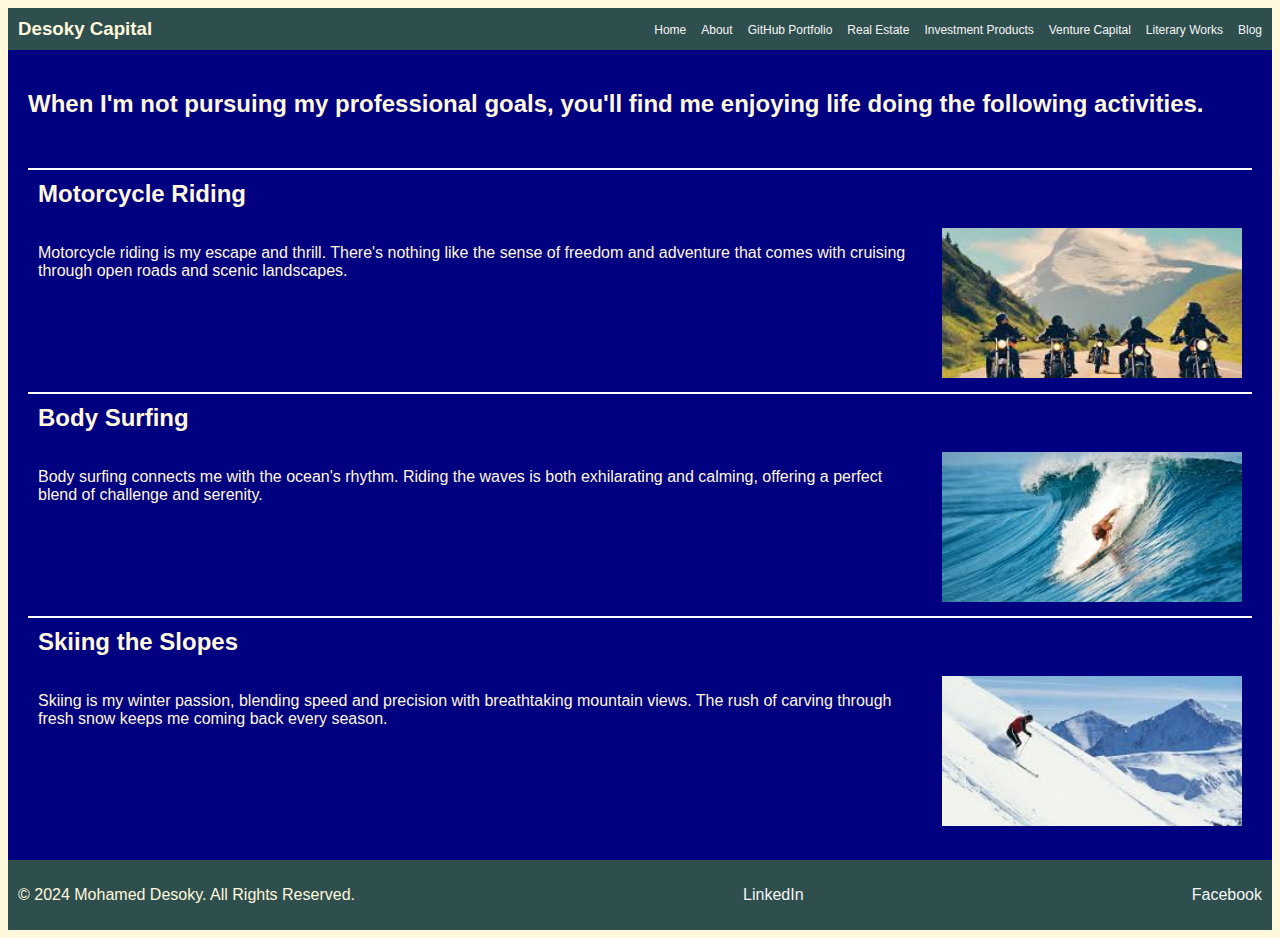
==== about.html @ c7a8af37 "Add block09 folder with website pages" ====
<!DOCTYPE html>
<html lang="en">
<head>
    <meta charset="UTF-8">
    <meta name="viewport" content="width=device-width, initial-scale=1.0">
    <title>Mohamed Desoky</title>

    <link rel="stylesheet" href="styles.css">
    
    <style>

        body {
            display: flex;
            flex-direction: column; /* Stack elements vertically */
            background-color: cornsilk;            
            min-height: 100vh; /* Ensure body covers the entire viewport */
            font-family: 'Arial', sans-serif;           
        }

        main {
            display: flex;
            flex: 1; /* Allow main to take remaining space */
            flex-direction: column; /* Stack elements vertically */
            background-color: navy;
            color: cornsilk;                     
            /* overflow: auto; */
            padding: 20px;
        }


        table {
            
            margin-top: 50px; /* Center content vertically */
            width: 100%; /* Make the table span the container width */
            border-collapse: collapse; /* Remove spacing between cells */
        }

        section {
            margin-top:20px;
            display: flex; /* Turn section into a flex container */
            flex: 1; /* Allow section to take remaining space */
            text-align: left; /* Align text in the center */
        }

        h1,h2,h3 {
            margin: 0px;
        }
    
        .trh {
        border-top: 2px solid white; /* Add a white border at the top of each row */
        }

        td {
        padding: 10px; /* Add padding inside table cells */
        vertical-align: top; /* Align content to the top of the cell */
        }
    
    </style>
</head>

<body>
    <header>
        <h3>Desoky Capital</h3>
        <nav>
            <ul>
                <li><a href="index.html">Home</a></li>
                <li><a href="about.html">About</a></li>
                <li><a href="portfolio.html">GitHub Portfolio</a></li>
                <li><a href="real-estate.html">Real Estate</a></li>
                <li><a href="investment-products.html">Investment Products</a></li>
                <li><a href="venture-capital.html">Venture Capital</a></li>
                <li><a href="literary-works.html">Literary Works</a></li>
                <li><a href="blog.html">Blog</a></li>
            </ul>
        </nav>
    </header>

    <main>

        <section>
            <h2>
                When I'm not pursuing my professional goals, you'll find me enjoying life doing the following activities.
            </h2>

        </section>  

        <table>
            <tr class="trh">
                <td colspan="2">
                    <h2>Motorcycle Riding</h2>
                </td>
            </tr>
            
            <tr>
                <td>
                    <p>Motorcycle riding is my escape and thrill. There's nothing like the sense of freedom and adventure that comes with cruising through open roads and scenic landscapes.</p>

                </td>
                <td>
                    <img src="[data-uri]" alt="Motorcycle">
                </td>
            </tr>

            <tr class="trh">
                <td colspan="2">
                    <h2>Body Surfing</h2>
                </td>
            </tr>

            <tr>
                <td>
                    <p>Body surfing connects me with the ocean's rhythm. Riding the waves is both exhilarating and calming, offering a perfect blend of challenge and serenity.</p>

                </td>
                <td>
                    <img src="[data-uri]" alt="Surfing">
                </td>
            </tr>

            <tr class="trh">
                <td colspan="2">
                    <h2>Skiing the Slopes</h2>
                </td>
            </tr>

            <tr>
                <td>
                    <p>Skiing is my winter passion, blending speed and precision with breathtaking mountain views. The rush of carving through fresh snow keeps me coming back every season.</p>

                </td>
                <td>
                    <img src="[data-uri]" alt="Skiing">
                </td>
            </tr>
                    
    
        </table>

    </main>

    <footer>
        <p>&copy; 2024 Mohamed Desoky. All Rights Reserved.</p>
        <p><a href="https://www.linkedin.com/in/mohameddesoky/" target="_blank">LinkedIn</a></p>
        <p><a href="https://www.facebook.com/desokycapital/" target="_blank">Facebook</a></p>
    </footer>

</body>
</html>
---- styles.css ----
header,footer {
    display: flex; /* Use flexbox for layout */
    justify-content: space-between; /* Align items with space between */
    align-items: center; /* Vertically center items */
    padding: 10px;
    background-color: darkslategray;
    font-family: 'Arial', sans-serif;
    color: cornsilk;
}

nav ul {
    list-style: none; /* Remove bullet points */
    display: flex; /* Display list items in a row */
    gap: 15px; /* Add spacing between items */
    padding: 0;
    margin: 0;
}

nav a {
    font-size: 12px;
    text-decoration: none; /* Remove underline */
    color: whitesmoke;
}

footer a {
    text-decoration: none; /* Remove underline */
    color: whitesmoke;
}

nav a:hover {
    color: darkblue;
    text-decoration: underline; /* Change color on hover */
}

img {
    width: 300px; /* Set the desired width */
    height: 150px; /* Set the desired height */
    object-fit: cover;
}
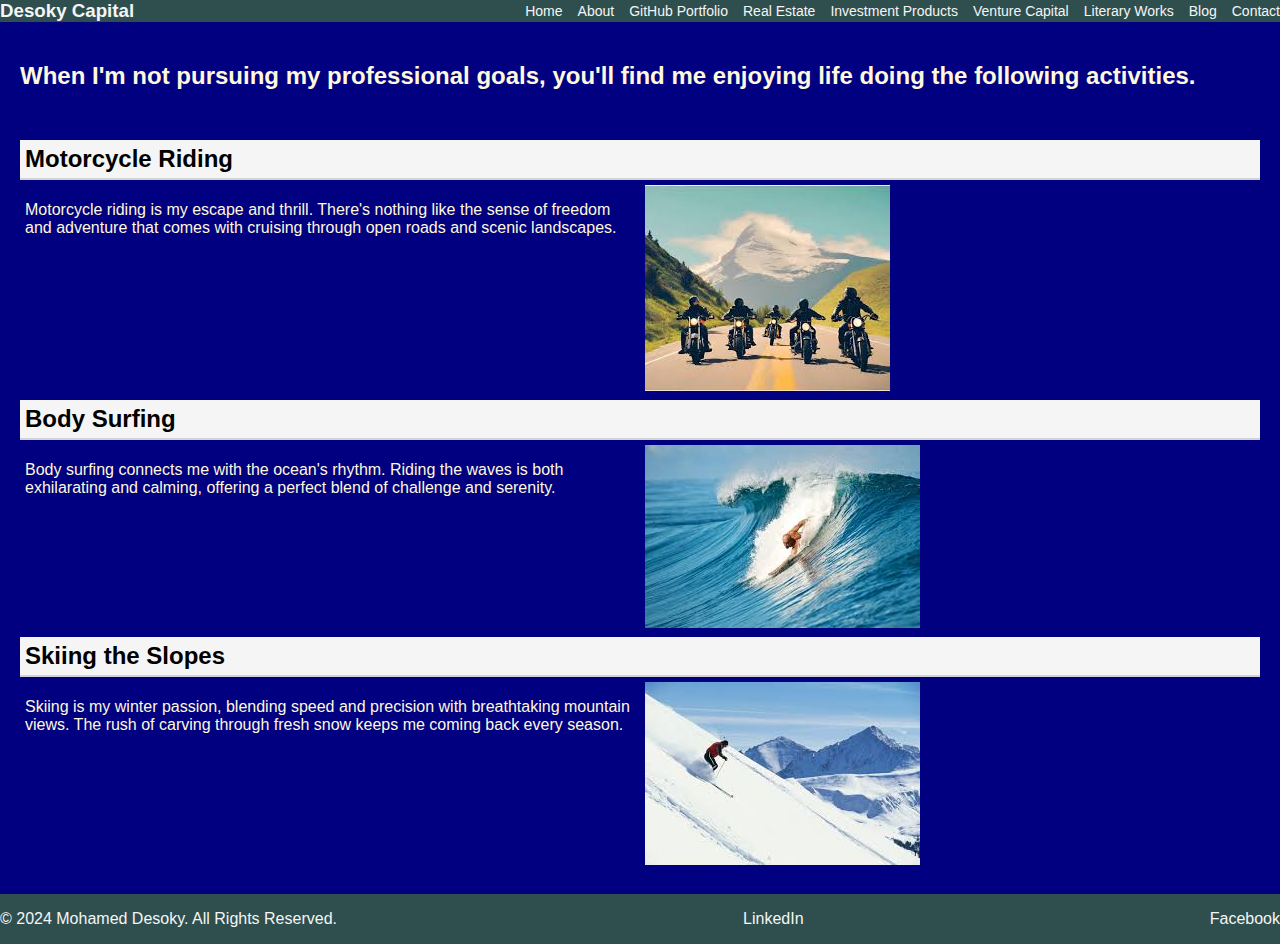
==== commit a05f2017: "Replace old website files with new website file" ====
--- a/about.html
+++ b/about.html
@@ -1,31 +1,14 @@
 <!DOCTYPE html>
+
 <html lang="en">
 <head>
-    <meta charset="UTF-8">
-    <meta name="viewport" content="width=device-width, initial-scale=1.0">
-    <title>Mohamed Desoky</title>
+<meta charset="utf-8"/>
+<meta content="width=device-width, initial-scale=1.0" name="viewport"/>
+<title>Mohamed Desoky</title>
+<link href="styles.css" rel="stylesheet"/>
+<script src="contact.js"></script>
+<style>
 
-    <link rel="stylesheet" href="styles.css">
-    
-    <style>
-
-        body {
-            display: flex;
-            flex-direction: column; /* Stack elements vertically */
-            background-color: cornsilk;            
-            min-height: 100vh; /* Ensure body covers the entire viewport */
-            font-family: 'Arial', sans-serif;           
-        }
-
-        main {
-            display: flex;
-            flex: 1; /* Allow main to take remaining space */
-            flex-direction: column; /* Stack elements vertically */
-            background-color: navy;
-            color: cornsilk;                     
-            /* overflow: auto; */
-            padding: 20px;
-        }
 
 
         table {
@@ -41,108 +24,79 @@
             flex: 1; /* Allow section to take remaining space */
             text-align: left; /* Align text in the center */
         }
-
-        h1,h2,h3 {
-            margin: 0px;
-        }
-    
-        .trh {
-        border-top: 2px solid white; /* Add a white border at the top of each row */
-        }
-
-        td {
-        padding: 10px; /* Add padding inside table cells */
-        vertical-align: top; /* Align content to the top of the cell */
-        }
     
     </style>
 </head>
+<body>
+<header>
+<h3>Desoky Capital</h3>
+<nav>
+<ul>
+<li><a href="index.html">Home</a></li>
+<li><a href="about.html">About</a></li>
+<li><a href="portfolio.html">GitHub Portfolio</a></li>
+<li><a href="real-estate.html">Real Estate</a></li>
+<li><a href="investment-products.html">Investment Products</a></li>
+<li><a href="venture-capital.html">Venture Capital</a></li>
+<li><a href="literary-works.html">Literary Works</a></li>
+<li><a href="blog.html">Blog</a></li>
+<li><a href="contact.html">Contact</a></li>
 
-<body>
-    <header>
-        <h3>Desoky Capital</h3>
-        <nav>
-            <ul>
-                <li><a href="index.html">Home</a></li>
-                <li><a href="about.html">About</a></li>
-                <li><a href="portfolio.html">GitHub Portfolio</a></li>
-                <li><a href="real-estate.html">Real Estate</a></li>
-                <li><a href="investment-products.html">Investment Products</a></li>
-                <li><a href="venture-capital.html">Venture Capital</a></li>
-                <li><a href="literary-works.html">Literary Works</a></li>
-                <li><a href="blog.html">Blog</a></li>
-            </ul>
-        </nav>
-    </header>
-
-    <main>
-
-        <section>
-            <h2>
+</ul>
+</nav>
+</header>
+<main>
+<section>
+<h2>
                 When I'm not pursuing my professional goals, you'll find me enjoying life doing the following activities.
             </h2>
-
-        </section>  
-
-        <table>
-            <tr class="trh">
-                <td colspan="2">
-                    <h2>Motorcycle Riding</h2>
-                </td>
-            </tr>
-            
-            <tr>
-                <td>
-                    <p>Motorcycle riding is my escape and thrill. There's nothing like the sense of freedom and adventure that comes with cruising through open roads and scenic landscapes.</p>
-
-                </td>
-                <td>
-                    <img src="[data-uri]" alt="Motorcycle">
-                </td>
-            </tr>
-
-            <tr class="trh">
-                <td colspan="2">
-                    <h2>Body Surfing</h2>
-                </td>
-            </tr>
-
-            <tr>
-                <td>
-                    <p>Body surfing connects me with the ocean's rhythm. Riding the waves is both exhilarating and calming, offering a perfect blend of challenge and serenity.</p>
-
-                </td>
-                <td>
-                    <img src="[data-uri]" alt="Surfing">
-                </td>
-            </tr>
-
-            <tr class="trh">
-                <td colspan="2">
-                    <h2>Skiing the Slopes</h2>
-                </td>
-            </tr>
-
-            <tr>
-                <td>
-                    <p>Skiing is my winter passion, blending speed and precision with breathtaking mountain views. The rush of carving through fresh snow keeps me coming back every season.</p>
-
-                </td>
-                <td>
-                    <img src="[data-uri]" alt="Skiing">
-                </td>
-            </tr>
-                    
-    
-        </table>
-
-    </main>
-
-    <footer>
-        <p>&copy; 2024 Mohamed Desoky. All Rights Reserved.</p>
-        <p><a href="https://www.linkedin.com/in/mohameddesoky/" target="_blank">LinkedIn</a></p>
-        <p><a href="https://www.facebook.com/desokycapital/" target="_blank">Facebook</a></p>
-    </footer>
-
+</section>
+<table>
+<tr class="trh">
+<td colspan="2">
+<h2>Motorcycle Riding</h2>
+</td>
+</tr>
+<tr>
+<td>
+<p>Motorcycle riding is my escape and thrill. There's nothing like the sense of freedom and adventure that comes with cruising through open roads and scenic landscapes.</p>
+</td>
+<td>
+<img alt="Motorcycle" src="[data-uri]"/>
+</td>
+</tr>
+<tr class="trh">
+<td colspan="2">
+<h2>Body Surfing</h2>
+</td>
+</tr>
+<tr>
+<td>
+<p>Body surfing connects me with the ocean's rhythm. Riding the waves is both exhilarating and calming, offering a perfect blend of challenge and serenity.</p>
+</td>
+<td>
+<img alt="Surfing" src="[data-uri]"/>
+</td>
+</tr>
+<tr class="trh">
+<td colspan="2">
+<h2>Skiing the Slopes</h2>
+</td>
+</tr>
+<tr>
+<td>
+<p>Skiing is my winter passion, blending speed and precision with breathtaking mountain views. The rush of carving through fresh snow keeps me coming back every season.</p>
+</td>
+<td>
+<img alt="Skiing" src="[data-uri]"/>
+</td>
+</tr>
+</table>
+</main>
+<footer>
+<p>© 2024 Mohamed Desoky. All Rights Reserved.</p>
+<p><a href="https://www.linkedin.com/in/mohameddesoky/" target="_blank">LinkedIn</a></p>
+<p><a href="https://www.facebook.com/desokycapital/" target="_blank">Facebook</a></p>
+</footer>
 </body>
 </html>
--- a/styles.css
+++ b/styles.css
@@ -1,11 +1,57 @@
-header,footer {
-    display: flex; /* Use flexbox for layout */
-    justify-content: space-between; /* Align items with space between */
-    align-items: center; /* Vertically center items */
-    padding: 10px;
-    background-color: darkslategray;
+
+/* General Body Styling */
+body {
+    display: flex;
+    flex-direction: column;
+    background-color: cornsilk;
+    min-height: 100vh;
     font-family: 'Arial', sans-serif;
+    margin: 0;
+    padding: 0;
+}
+
+/* Main Content Styling */
+main {
+    flex: 1;
+    display: flex;
+    flex-direction: column;
+    background-color: navy;
     color: cornsilk;
+    padding: 20px;
+}
+
+/* Headers and Sections */
+h1, h2, h3 {
+    margin: 0;
+}
+
+.trh {
+    border-bottom: 2px solid lightgrey;
+    background-color: whitesmoke;
+    color: black;
+}
+
+/* Background Improvements */
+.bg {
+    background-color: white;
+    color: black;
+}
+
+/* Flex Containers */
+tr {
+    display: flex;
+}
+
+td {
+    flex: 1;
+    padding: 5px;
+    vertical-align: top;
+}
+
+/* Images */
+img {
+    max-width: 100%;
+    height: auto;
 }
 
 nav ul {
@@ -16,25 +62,28 @@
     margin: 0;
 }
 
-nav a {
-    font-size: 12px;
-    text-decoration: none; /* Remove underline */
+/* Navigation Styling */
+header nav ul li a {
+    text-decoration: none;
     color: whitesmoke;
+    font-size: 14px;
+}
+
+header nav ul li a:hover {
+    color: darkblue;
 }
 
 footer a {
-    text-decoration: none; /* Remove underline */
-    color: whitesmoke;
+    color: whitesmoke; 
+    text-decoration: none; /* Removes underline */
 }
 
-nav a:hover {
-    color: darkblue;
-    text-decoration: underline; /* Change color on hover */
-}
-
-img {
-    width: 300px; /* Set the desired width */
-    height: 150px; /* Set the desired height */
-    object-fit: cover;
-}
-
+header,footer {
+    display: flex; /* Use flexbox for layout */
+    justify-content: space-between; /* Align items with space between */
+    align-items: center; /* Vertically center items */
+    padding: 0px;
+    background-color: darkslategray;
+    font-family: 'Arial', sans-serif;
+    color: whitesmoke;
+}